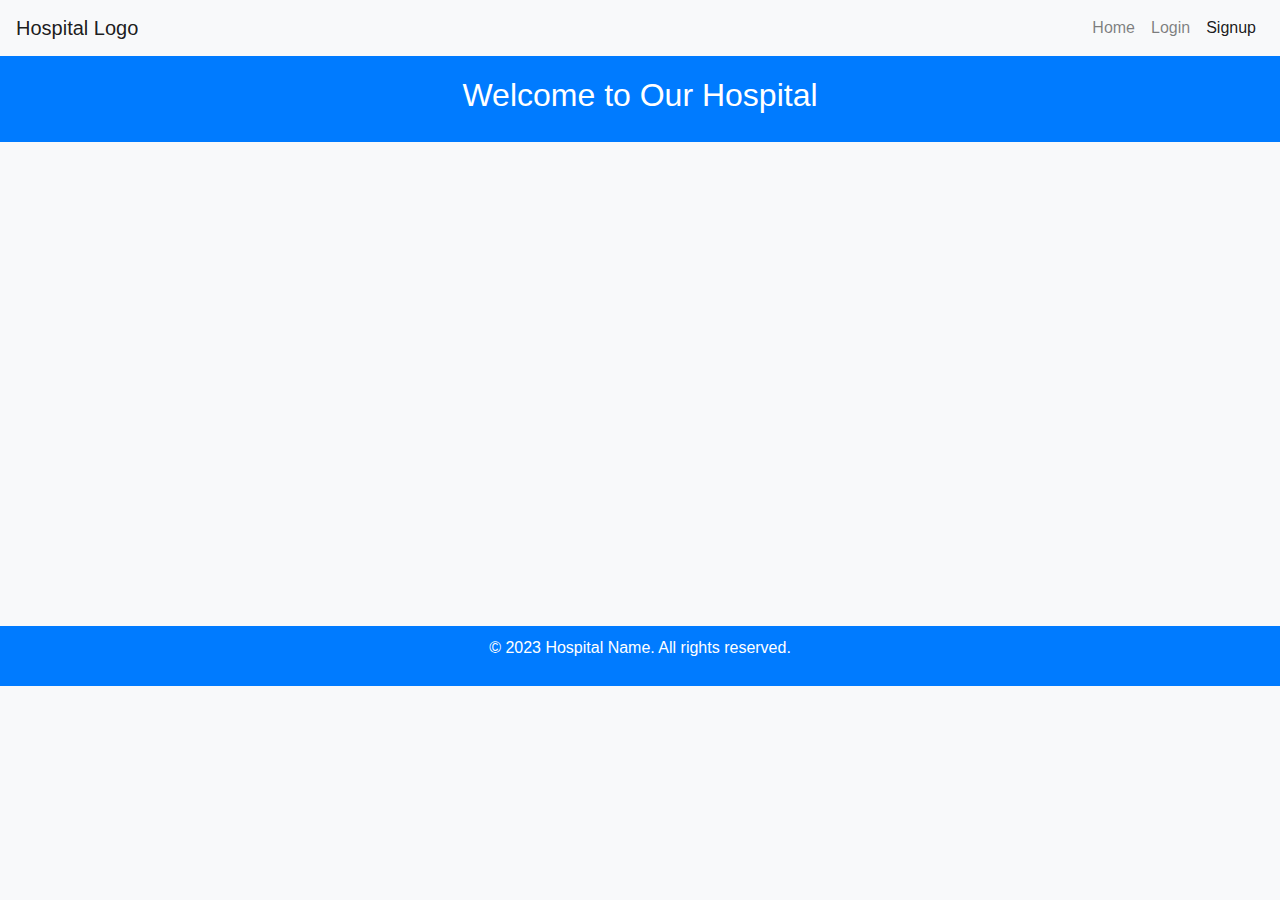
==== register.html @ cc1295e8 "first commit" ====
<!DOCTYPE html>
<html lang="en">

<head>
    <meta charset="UTF-8">
    <meta name="viewport" content="width=device-width, initial-scale=1, shrink-to-fit=no">
    <link rel="stylesheet" href="https://stackpath.bootstrapcdn.com/bootstrap/4.3.1/css/bootstrap.min.css">
    <title>Hospital Website</title>
    <link rel="stylesheet" href="index.css">
</head>

<body>
    <!-- Navigation Bar -->
    <nav class="navbar navbar-expand-lg navbar-light bg-light">
        <a class="navbar-brand" href="#">Hospital Logo</a>
        <button class="navbar-toggler" type="button" data-toggle="collapse" data-target="#navbarNav" aria-controls="navbarNav" aria-expanded="false" aria-label="Toggle navigation">
            <span class="navbar-toggler-icon"></span>
        </button>
        <div class="collapse navbar-collapse" id="navbarNav">
            <ul class="navbar-nav ml-auto">
                <li class="nav-item">
                    <a class="nav-link" href="#">Home</a>
                </li>
                <li class="nav-item">
                    <a class="nav-link" href="/index.html" data-toggle="pill" role="tab">Login</a>
                </li>
                <li class="nav-item active">
                    <a class="nav-link" href="/register.html" data-toggle="pill" role="tab">Signup</a>
                </li>
            </ul>
        </div>
    </nav>

    <!-- Header Section -->
    <div class="header-section">
        <h2>Welcome to Our Hospital</h2>
    </div>

    <div class="">
        <div id="signup-form" class="tab-pane fade">
            <div class="signup-form">
                <h3>Sign Up</h3>
                <form id="signupForm">
                    <!-- Signup form fields go here -->
                    <div class="form-group">
                        <label for="fullName">Full Name</label>
                        <input type="text" class="form-control" id="fullName" placeholder="Enter full name">
                    </div>
                    <div class="form-group">
                        <label for="email">Email</label>
                        <input type="email" class="form-control" id="email" placeholder="Enter email">
                    </div>
                    <div class="form-group">
                        <label for="signupPassword">Password</label>
                        <input type="password" class="form-control" id="signupPassword" placeholder="Enter password">
                    </div>
                    <div class="form-group">
                        <label for="confirmPassword">Confirm Password</label>
                        <input type="password" class="form-control" id="confirmPassword" placeholder="Confirm password">
                    </div>
                    <button type="button" class="btn btn-primary" onclick="register()">Sign Up</button>
                </form>
            </div>
        </div>
    </div>

    <!-- Success Modals -->
    <div class="modal fade" id="loginSuccessModal" tabindex="-1" role="dialog" aria-labelledby="loginSuccessModalLabel" aria-hidden="true">
        <!-- Login success modal content goes here -->
        <div class="modal-dialog" role="document">
            <div class="modal-content">
                <!-- Login success modal content goes here -->
            </div>
        </div>
    </div>

    <div class="modal fade" id="signupSuccessModal" tabindex="-1" role="dialog" aria-labelledby="signupSuccessModalLabel" aria-hidden="true">
        <!-- Signup success modal content goes here -->
        <div class="modal-dialog" role="document">
            <div class="modal-content">
                <!-- Signup success modal content goes here -->
            </div>
        </div>
    </div>
    <div class="footer">
        <p>&copy; 2023 Hospital Name. All rights reserved.</p>
    </div>
    <script src="https://cdn.jsdelivr.net/npm/bootstrap@5.0.2/dist/js/bootstrap.bundle.min.js" integrity="sha384-MrcW6ZMFYlzcLA8Nl+NtUVF0sA7MsXsP1UyJoMp4YLEuNSfAP+JcXn/tWtIaxVXM" crossorigin="anonymous"></script>
</body>

</html>
---- index.css ----
body {
    background-color: #f8f9fa;
}

.header-section {
    background-color: #007bff;
    color: #fff;
    text-align: center;
    padding: 20px;
}

.login-form,
.signup-form {
    max-width: 400px;
    margin: 0 auto;
    background: #fff;
    padding: 20px;
    margin-top: 20px;
    box-shadow: 0 0 10px rgba(0, 0, 0, 0.1);
}

.footer {
    background-color: #007bff;
    color: #fff;
    text-align: center;
    padding: 10px;
    width: 100%;
    bottom: 0;
}
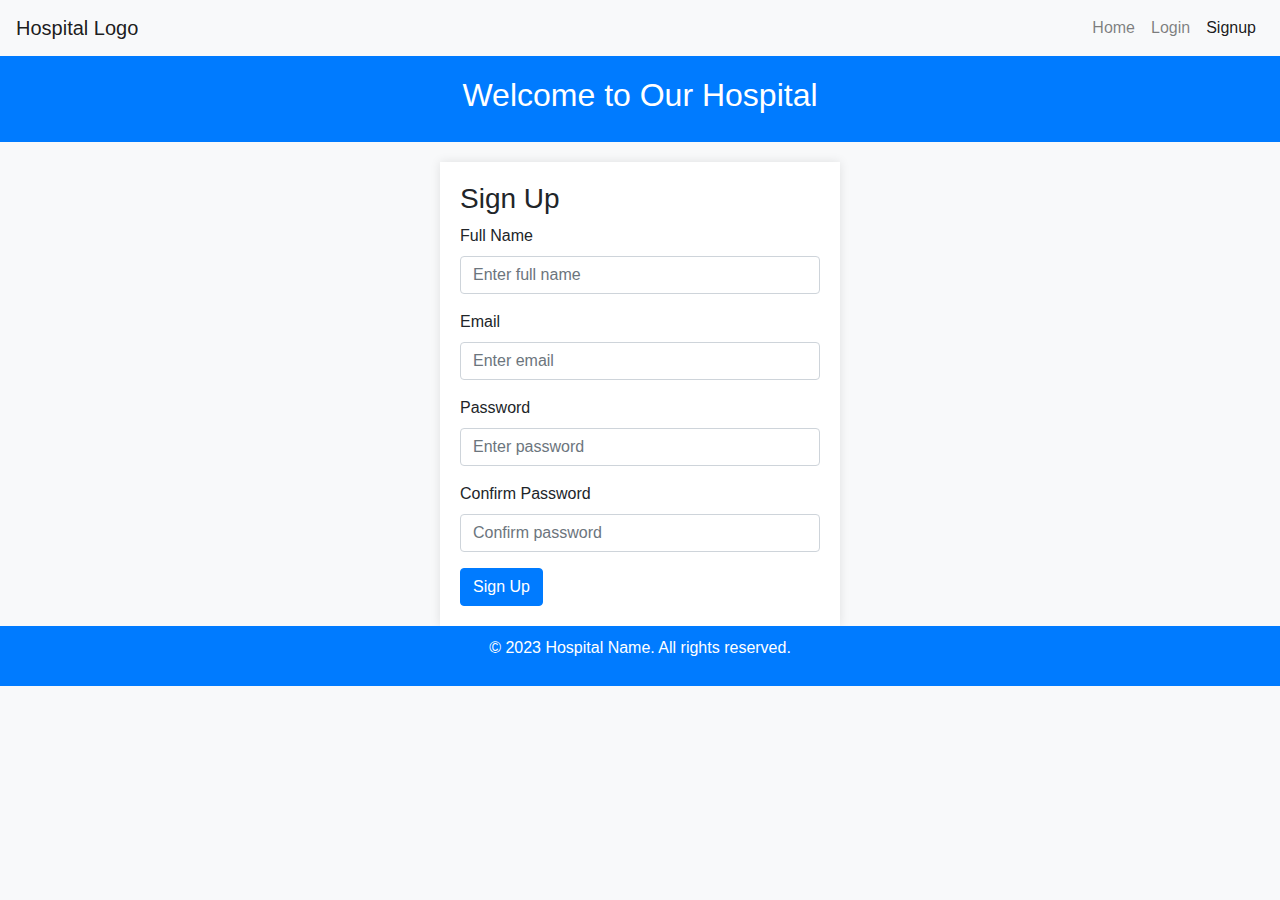
==== commit 46770680: "second commit" ====
--- a/register.html
+++ b/register.html
@@ -10,7 +10,7 @@
 </head>
 
 <body>
-    <!-- Navigation Bar -->
+    
     <nav class="navbar navbar-expand-lg navbar-light bg-light">
         <a class="navbar-brand" href="#">Hospital Logo</a>
         <button class="navbar-toggler" type="button" data-toggle="collapse" data-target="#navbarNav" aria-controls="navbarNav" aria-expanded="false" aria-label="Toggle navigation">
@@ -22,10 +22,10 @@
                     <a class="nav-link" href="#">Home</a>
                 </li>
                 <li class="nav-item">
-                    <a class="nav-link" href="/index.html" data-toggle="pill" role="tab">Login</a>
+                    <a class="nav-link" href="/index.html">Login</a>
                 </li>
                 <li class="nav-item active">
-                    <a class="nav-link" href="/register.html" data-toggle="pill" role="tab">Signup</a>
+                    <a class="nav-link active" href="/register.html" >Signup</a>
                 </li>
             </ul>
         </div>
@@ -37,11 +37,11 @@
     </div>
 
     <div class="">
-        <div id="signup-form" class="tab-pane fade">
+        <div id="signup-form">
             <div class="signup-form">
                 <h3>Sign Up</h3>
                 <form id="signupForm">
-                    <!-- Signup form fields go here -->
+                    
                     <div class="form-group">
                         <label for="fullName">Full Name</label>
                         <input type="text" class="form-control" id="fullName" placeholder="Enter full name">
@@ -63,25 +63,6 @@
             </div>
         </div>
     </div>
-
-    <!-- Success Modals -->
-    <div class="modal fade" id="loginSuccessModal" tabindex="-1" role="dialog" aria-labelledby="loginSuccessModalLabel" aria-hidden="true">
-        <!-- Login success modal content goes here -->
-        <div class="modal-dialog" role="document">
-            <div class="modal-content">
-                <!-- Login success modal content goes here -->
-            </div>
-        </div>
-    </div>
-
-    <div class="modal fade" id="signupSuccessModal" tabindex="-1" role="dialog" aria-labelledby="signupSuccessModalLabel" aria-hidden="true">
-        <!-- Signup success modal content goes here -->
-        <div class="modal-dialog" role="document">
-            <div class="modal-content">
-                <!-- Signup success modal content goes here -->
-            </div>
-        </div>
-    </div>
     <div class="footer">
         <p>&copy; 2023 Hospital Name. All rights reserved.</p>
     </div>
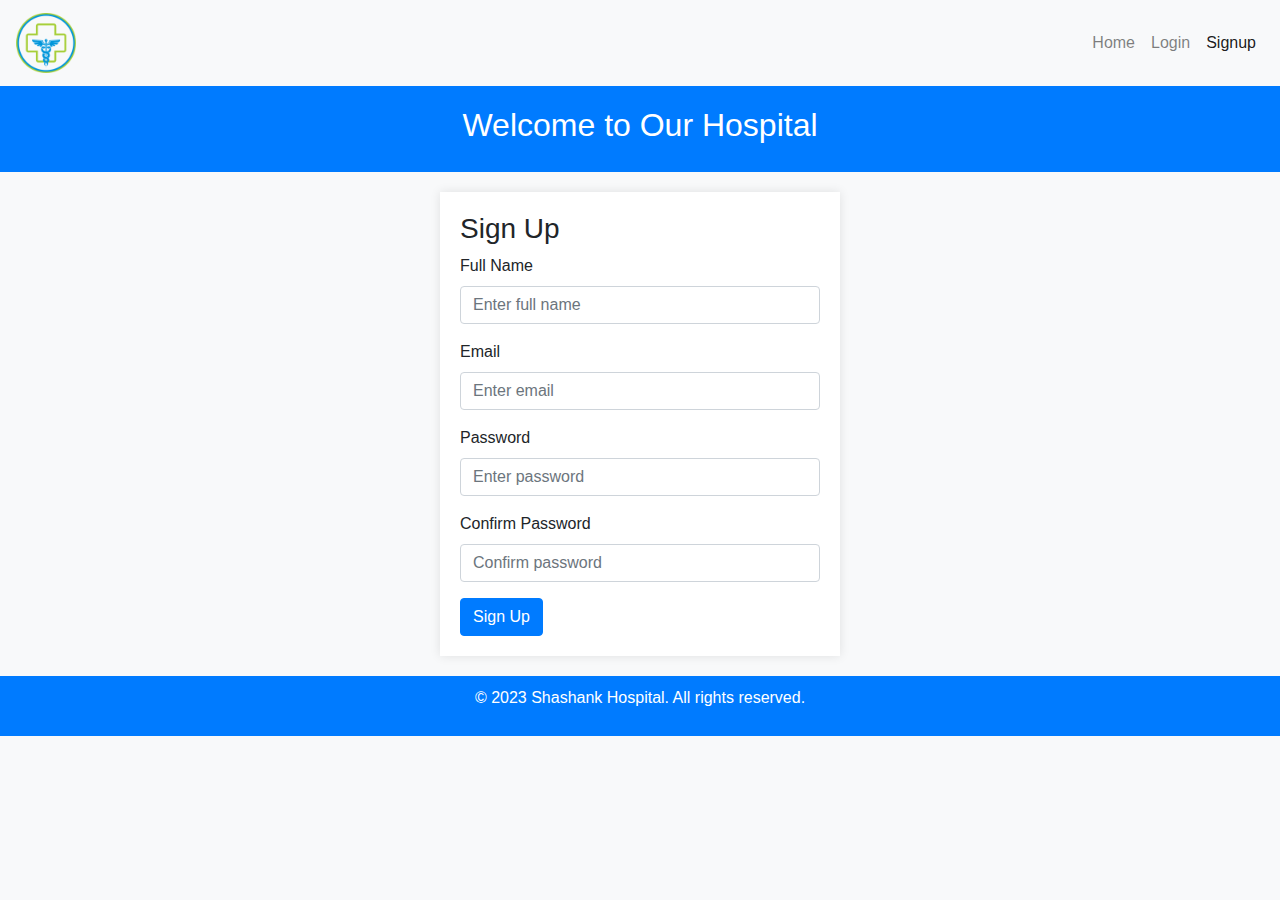
==== commit 64b333f4: "added modal" ====
--- a/register.html
+++ b/register.html
@@ -4,16 +4,17 @@
 <head>
     <meta charset="UTF-8">
     <meta name="viewport" content="width=device-width, initial-scale=1, shrink-to-fit=no">
+    <link href="https://cdn.jsdelivr.net/npm/bootstrap@5.0.2/dist/css/bootstrap.min.css" rel="stylesheet" integrity="sha384-EVSTQN3/azprG1Anm3QDgpJLIm9Nao0Yz1ztcQTwFspd3yD65VohhpuuCOmLASjC" crossorigin="anonymous">
     <link rel="stylesheet" href="https://stackpath.bootstrapcdn.com/bootstrap/4.3.1/css/bootstrap.min.css">
-    <title>Hospital Website</title>
+    <title>Hospital Website | Signup</title>
     <link rel="stylesheet" href="index.css">
 </head>
 
 <body>
-    
     <nav class="navbar navbar-expand-lg navbar-light bg-light">
-        <a class="navbar-brand" href="#">Hospital Logo</a>
-        <button class="navbar-toggler" type="button" data-toggle="collapse" data-target="#navbarNav" aria-controls="navbarNav" aria-expanded="false" aria-label="Toggle navigation">
+        <a class="navbar-brand" href="#"><img src="images/hospital-logo.png" alt="logo" style=" width: 60px;"></a>
+        <button class="navbar-toggler" type="button" data-toggle="collapse" data-target="#navbarNav"
+            aria-controls="navbarNav" aria-expanded="false" aria-label="Toggle navigation">
             <span class="navbar-toggler-icon"></span>
         </button>
         <div class="collapse navbar-collapse" id="navbarNav">
@@ -21,11 +22,11 @@
                 <li class="nav-item">
                     <a class="nav-link" href="#">Home</a>
                 </li>
-                <li class="nav-item">
-                    <a class="nav-link" href="/index.html">Login</a>
+                <li class="nav-item ">
+                    <a class="nav-link " href="index.html">Login</a>
                 </li>
                 <li class="nav-item active">
-                    <a class="nav-link active" href="/register.html" >Signup</a>
+                    <a class="nav-link active" href="register.html">Signup</a>
                 </li>
             </ul>
         </div>
@@ -36,37 +37,57 @@
         <h2>Welcome to Our Hospital</h2>
     </div>
 
-    <div class="">
-        <div id="signup-form">
-            <div class="signup-form">
-                <h3>Sign Up</h3>
-                <form id="signupForm">
-                    
-                    <div class="form-group">
-                        <label for="fullName">Full Name</label>
-                        <input type="text" class="form-control" id="fullName" placeholder="Enter full name">
-                    </div>
-                    <div class="form-group">
-                        <label for="email">Email</label>
-                        <input type="email" class="form-control" id="email" placeholder="Enter email">
-                    </div>
-                    <div class="form-group">
-                        <label for="signupPassword">Password</label>
-                        <input type="password" class="form-control" id="signupPassword" placeholder="Enter password">
-                    </div>
-                    <div class="form-group">
-                        <label for="confirmPassword">Confirm Password</label>
-                        <input type="password" class="form-control" id="confirmPassword" placeholder="Confirm password">
-                    </div>
-                    <button type="button" class="btn btn-primary" onclick="register()">Sign Up</button>
-                </form>
+
+    <!-- Signup Form -->
+    <div id="signup-form" class="signup-form">
+        <h3>Sign Up</h3>
+        <form>
+            <div class="form-group">
+                <label for="fullName">Full Name</label>
+                <input type="text" class="form-control" id="fullName" placeholder="Enter full name">
             </div>
+            <div class="form-group">
+                <label for="email">Email</label>
+                <input type="email" class="form-control" id="email" placeholder="Enter email">
+            </div>
+            <div class="form-group">
+                <label for="signupPassword">Password</label>
+                <input type="password" class="form-control" id="signupPassword" placeholder="Enter password">
+            </div>
+            <div class="form-group">
+                <label for="confirmPassword">Confirm Password</label>
+                <input type="password" class="form-control" id="confirmPassword" placeholder="Confirm password">
+            </div>
+            <button type="button" class="btn btn-primary" data-bs-toggle="modal" data-bs-target="#SignUpModal">Sign Up</button>
+        </form>
+    </div>
+
+    <!-- Footer -->
+    <div class="footer">
+        <p>&copy; 2023 Shashank Hospital. All rights reserved.</p>
+    </div>
+    <div class="modal fade" id="SignUpModal" tabindex="-1" aria-labelledby="SignUpModalLabel" aria-hidden="true">
+        <div class="modal-dialog modal-dialog-centered">
+          <div class="modal-content">
+            <div class="modal-header">
+              <h5 class="modal-title" id="SignUpModalLabel">Sign Up Completed</h5>
+              <button type="button" class="btn-close btn" data-bs-dismiss="modal" aria-label="Close"></button>
+            </div>
+            <div class="modal-body">
+             Go back to login page...
+            </div>
+            <div class="modal-footer">
+                <a href="index.html" class="btn btn-primary">Login</a>
+              <button type="button" class="btn btn-secondary" data-bs-dismiss="modal">Close</button>
+            </div>
+          </div>
         </div>
-    </div>
-    <div class="footer">
-        <p>&copy; 2023 Hospital Name. All rights reserved.</p>
-    </div>
+      </div>
+    <!-- Bootstrap JS and Popper.js -->
     <script src="https://cdn.jsdelivr.net/npm/bootstrap@5.0.2/dist/js/bootstrap.bundle.min.js" integrity="sha384-MrcW6ZMFYlzcLA8Nl+NtUVF0sA7MsXsP1UyJoMp4YLEuNSfAP+JcXn/tWtIaxVXM" crossorigin="anonymous"></script>
+    <script src="https://code.jquery.com/jquery-3.3.1.slim.min.js"></script>
+    <script src="https://cdnjs.cloudflare.com/ajax/libs/popper.js/1.14.7/umd/popper.min.js"></script>
+    <script src="https://stackpath.bootstrapcdn.com/bootstrap/4.3.1/js/bootstrap.min.js"></script>
 </body>
 
 </html>
--- a/index.css
+++ b/index.css
@@ -12,10 +12,10 @@
 .login-form,
 .signup-form {
     max-width: 400px;
-    margin: 0 auto;
+    min-height: 100%;
+    margin: 20px auto;
     background: #fff;
     padding: 20px;
-    margin-top: 20px;
     box-shadow: 0 0 10px rgba(0, 0, 0, 0.1);
 }
 
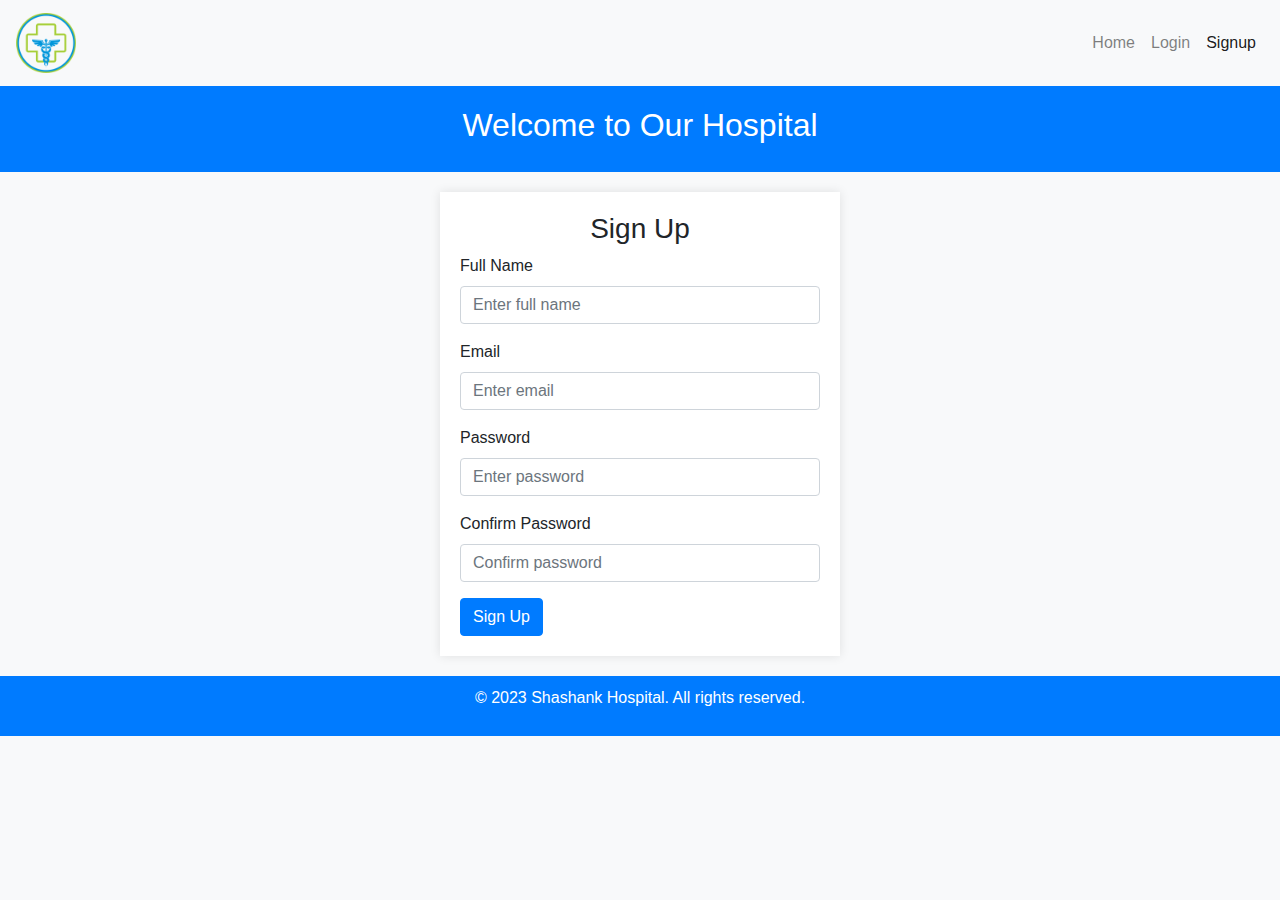
==== commit 4ebc946e: "text center" ====
--- a/register.html
+++ b/register.html
@@ -40,7 +40,7 @@
 
     <!-- Signup Form -->
     <div id="signup-form" class="signup-form">
-        <h3>Sign Up</h3>
+        <h3 class="text-center">Sign Up</h3>
         <form>
             <div class="form-group">
                 <label for="fullName">Full Name</label>
